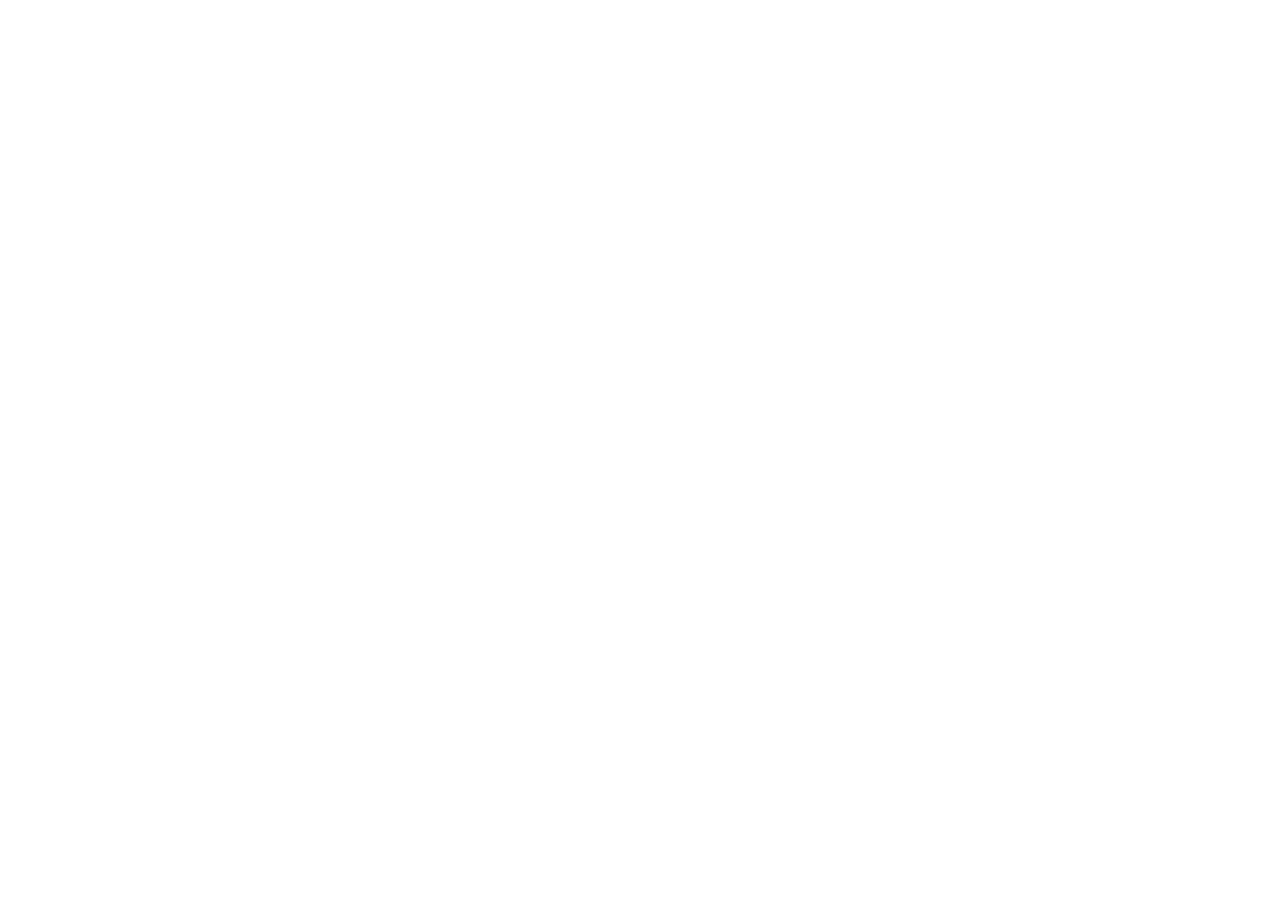
==== pages/cart.html @ 4e30b21f "Update" ====
<!DOCTYPE html>
<html lang="pt-br">
<head>
    <meta charset="UTF-8">
    <meta name="viewport" content="width=device-width, initial-scale=1.0">
    <title>CartMobile</title>
    <link rel="stylesheet" href="../styles/global.css">
    <link rel="stylesheet" href="../styles/cart.css">

    
    <link rel="shortcut icon" href="../assets/favicon.ico" type="image/x-icon">
</head>
<body>
    
</body>
</html>
---- styles/global.css ----
@charset "UTF-8";

@import url('https://fonts.googleapis.com/css2?family=Poppins:ital,wght@0,100;0,200;0,300;0,400;0,500;0,600;0,700;0,800;0,900;1,100;1,200;1,300;1,400;1,500;1,600;1,700;1,800;1,900&display=swap');

@import url('https://fonts.googleapis.com/css2?family=DM+Sans:ital,opsz,wght@0,9..40,100..1000;1,9..40,100..1000&display=swap');

/* MOBILE FIRST */

* {
    margin: 0;
    padding: 0;
    box-sizing: border-box;

    font: var(--Regular);
    color: var(--black);

    list-style: none;
    text-decoration: none;

    user-select: none;
}

:root {
    --white: #fff;
    --darkwhite: #eeeeee;
    --darkerWhite: #d3d3d3;
    --silver: #c0c0c0;
    --lightGray: #808080;
    --gray: #696969;
    --darkGray: #545454;
    --lead: #3c3c3c;
    --darkLead: #2c2c2c;
    --lightBlack: #171717;
    --regular: #101010;
    --black: #000;
    --red: #ff0000;
    --shadowColor: #00000066;

    --Regular: normal 1em "Poppins", sans-serif;
    --DMSans: normal 1em "DM Sans", sans-serif;
}

body { width: 100vw; height: 100vh; }
---- styles/cart.css ----
/*CART NO MOBILE*/
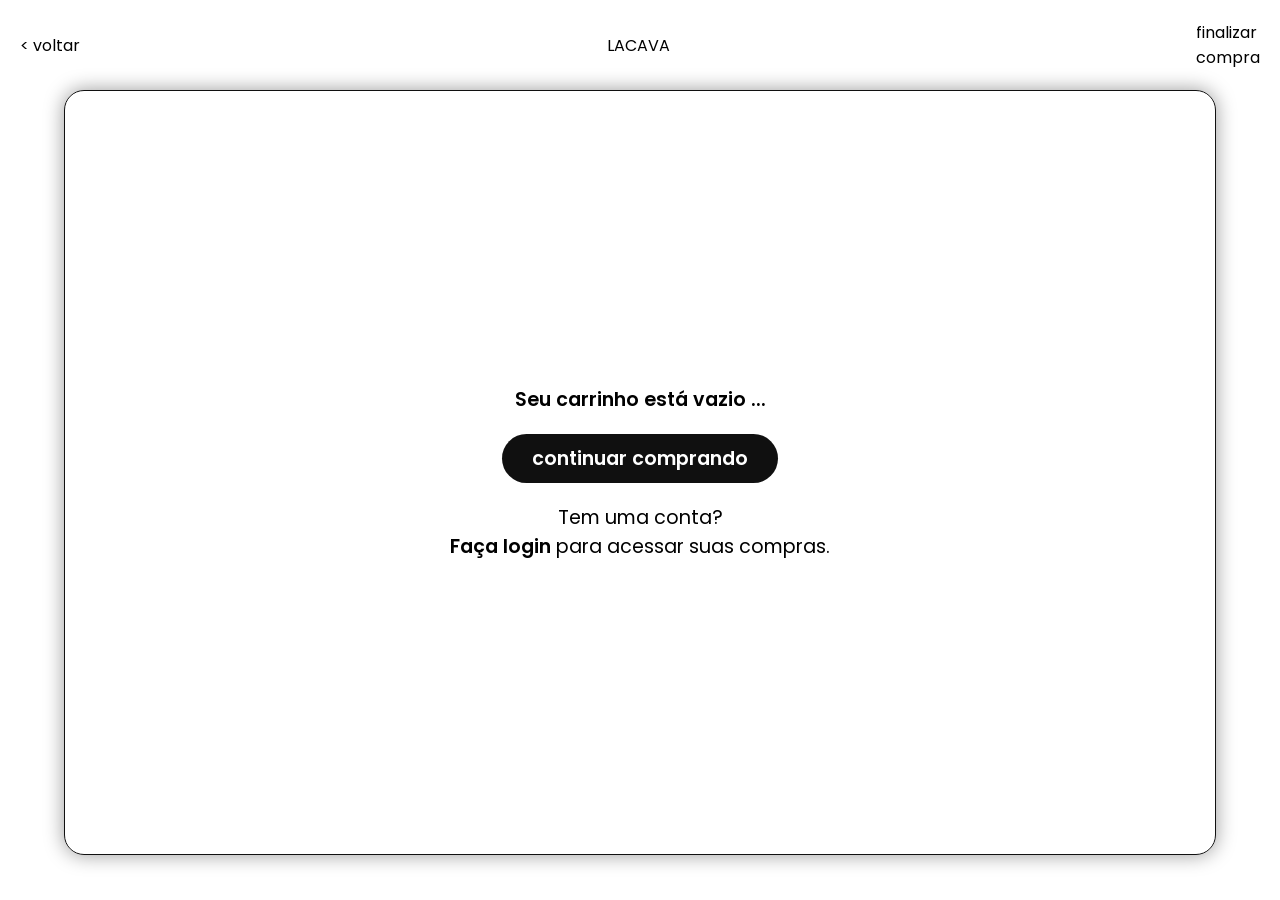
==== commit 1b6bba65: "Update" ====
--- a/pages/cart.html
+++ b/pages/cart.html
@@ -11,6 +11,16 @@
     <link rel="shortcut icon" href="../assets/favicon.ico" type="image/x-icon">
 </head>
 <body>
-    
+    <header>
+        <a href="homepage.html"> < voltar </a>
+        <a href="homepage.html"> LACAVA </a>
+        <a href=""> finalizar <br> compra</a>
+    </header>
+    <section id="containerCart">
+        <h1>Seu carrinho está vazio ...</h1>
+        <a id="buttonContinueShop" href=""> continuar comprando </a>
+        <p>Tem uma conta?</p>
+        <p><a href="">Faça login</a> para acessar suas compras.</p>
+    </section>
 </body>
 </html>
--- a/styles/cart.css
+++ b/styles/cart.css
@@ -1 +1,28 @@
-/*CART NO MOBILE*/+/*CART NO MOBILE*/
+
+header { 
+    display: flex; flex-flow: row nowrap;
+    justify-content: space-between; align-items: center;
+    padding: 20px;
+}
+section#containerCart {
+    width: 90vw; height: 85vh;
+    border: 1px solid var(--regular);
+    border-radius: 20px;
+    margin: auto;
+    box-shadow: 0px 0px 20px var(--shadowColor);
+    display: flex; flex-flow: column nowrap;
+    justify-content: center; align-items: center;
+    font-size: 1.2em;
+    text-align: center;
+
+    h1, a { font-weight: 600;}
+    a#buttonContinueShop {
+        background-color: var(--regular);
+        color: var(--white);
+        padding: 10px 30px;
+        border: none;
+        border-radius: 30px;
+        margin-block: 20px;
+    }
+}
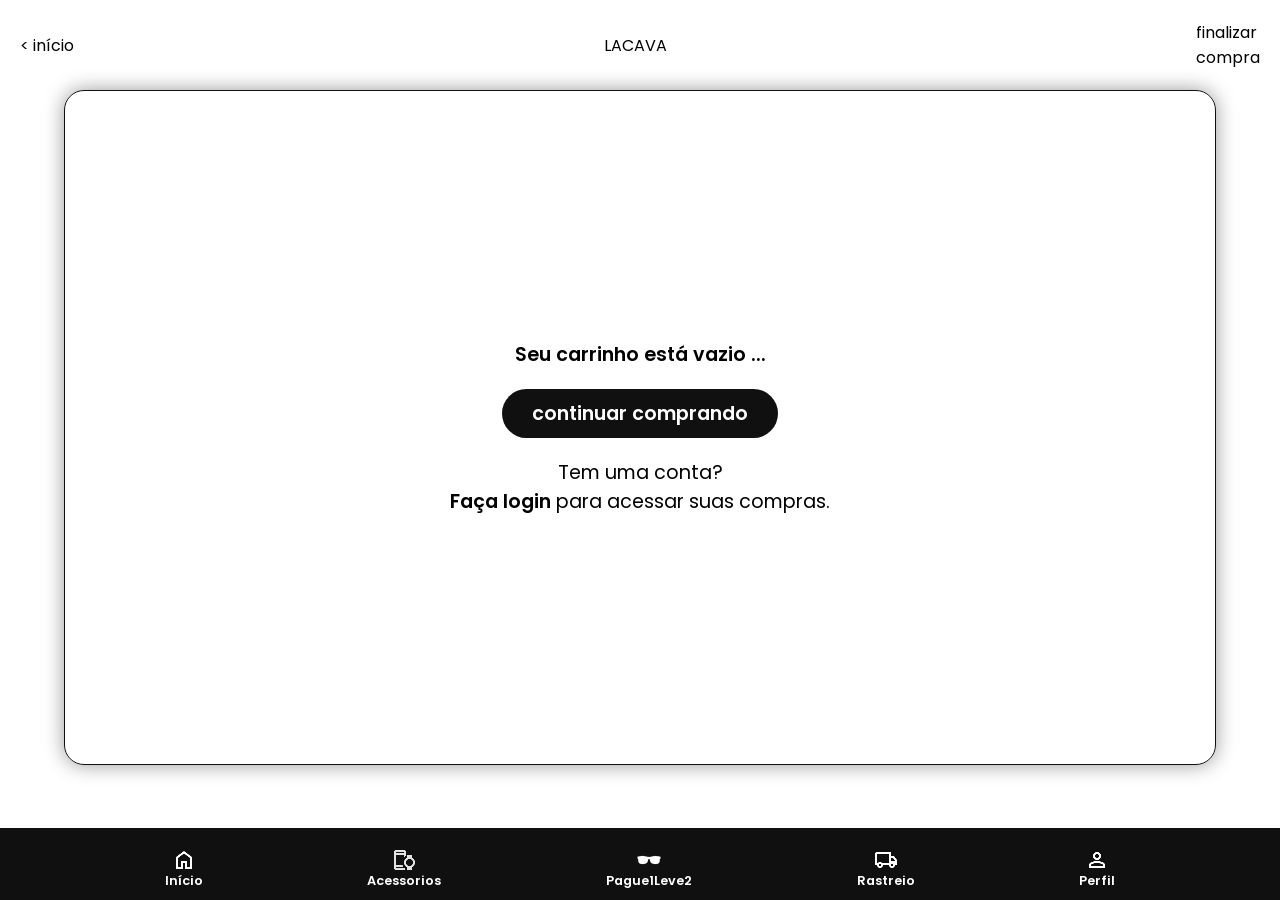
==== commit 4906a5f4: "update" ====
--- a/pages/cart.html
+++ b/pages/cart.html
@@ -12,15 +12,39 @@
 </head>
 <body>
     <header>
-        <a href="homepage.html"> < voltar </a>
+        <a href="homepage.html"> < início </a>
         <a href="homepage.html"> LACAVA </a>
         <a href=""> finalizar <br> compra</a>
     </header>
-    <section id="containerCart">
+    <main id="containerCart">
         <h1>Seu carrinho está vazio ...</h1>
-        <a id="buttonContinueShop" href=""> continuar comprando </a>
+        <a id="buttonContinueShop" href="homepage.html"> continuar comprando </a>
         <p>Tem uma conta?</p>
         <p><a href="">Faça login</a> para acessar suas compras.</p>
-    </section>
+    </main>
+    <footer>
+        <ul>
+            <li>
+                <img src="../assets/icons/home.png" alt="icone de inicio">
+                <span>Início</span>
+            </li>
+            <li>
+                <img src="../assets/icons/deviceswearables.png" alt="icone de acessorios">
+                <span>Acessorios</span>
+            </li>
+            <li>
+                <img src="../assets/icons/glasseswhite.png" alt="icone de catalogo">
+                <span>Pague1Leve2</span>
+            </li>
+            <li>
+                <img src="../assets/icons/delivery.png" alt="icone de entrega">
+                <span>Rastreio</span>
+            </li>
+            <li>
+                <img src="../assets/icons/login.png" alt="icone de perfil">
+                <span>Perfil</span>
+            </li>
+        </ul>
+    </footer>
 </body>
 </html>
--- a/styles/cart.css
+++ b/styles/cart.css
@@ -1,12 +1,14 @@
 /*CART NO MOBILE*/
+
+body{ height: 100vh; }
 
 header { 
     display: flex; flex-flow: row nowrap;
     justify-content: space-between; align-items: center;
     padding: 20px;
 }
-section#containerCart {
-    width: 90vw; height: 85vh;
+main#containerCart {
+    width: 90vw; height: 75vh;
     border: 1px solid var(--regular);
     border-radius: 20px;
     margin: auto;
@@ -25,4 +27,31 @@
         border-radius: 30px;
         margin-block: 20px;
     }
+}
+
+footer {
+    position: fixed; bottom: 0;
+    width: 100vw; height: 8vh;
+    background-color: var(--regular);
+    
+    ul {
+        margin-block: 20px;
+        display: flex; flex-flow: row nowrap;
+        justify-content: space-evenly; align-items: center;
+
+        li { 
+            display: flex; flex-flow: column nowrap; 
+        
+            img { 
+                width: 24px; 
+                display: block;
+                margin: auto;
+            }
+            span { 
+                color: white; 
+                font-size: 0.8em; 
+                font-weight: 600;
+            }
+        }
+    }
 }
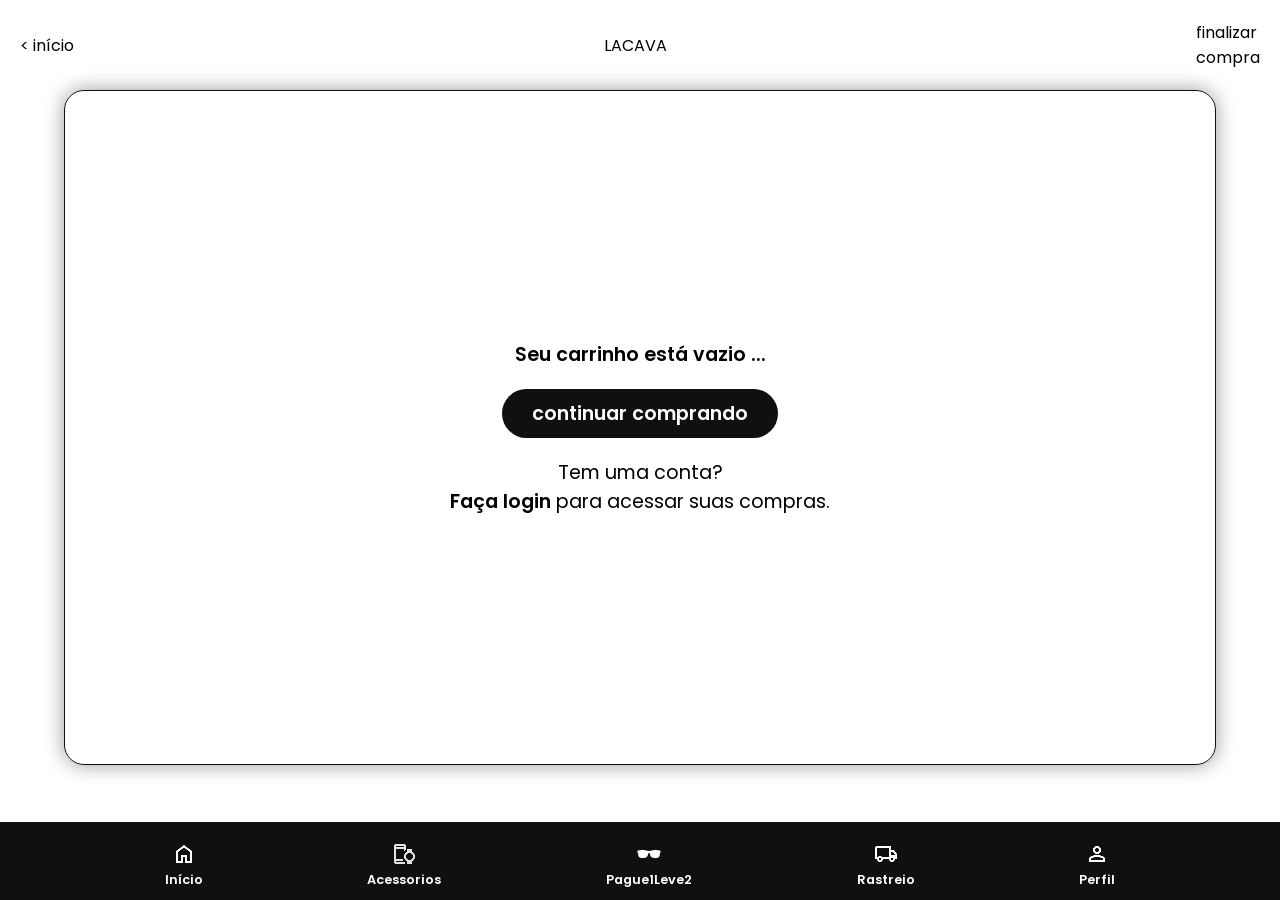
==== commit 0747df77: "Atualizando Pagina de Produto" ====
--- a/pages/cart.html
+++ b/pages/cart.html
@@ -14,35 +14,45 @@
     <header>
         <a href="homepage.html"> < início </a>
         <a href="homepage.html"> LACAVA </a>
-        <a href=""> finalizar <br> compra</a>
+        <a href="homepage.html"> finalizar <br> compra</a>
     </header>
     <main id="containerCart">
         <h1>Seu carrinho está vazio ...</h1>
         <a id="buttonContinueShop" href="homepage.html"> continuar comprando </a>
         <p>Tem uma conta?</p>
-        <p><a href="">Faça login</a> para acessar suas compras.</p>
+        <p><a href="homepage.html">Faça login</a> para acessar suas compras.</p>
     </main>
     <footer>
         <ul>
             <li>
-                <img src="../assets/icons/home.png" alt="icone de inicio">
-                <span>Início</span>
+                <a href="homepage.html">
+                    <img src="../assets/icons/home.png" alt="icone de inicio">
+                    <span>Início</span>
+                </a>
             </li>
             <li>
-                <img src="../assets/icons/deviceswearables.png" alt="icone de acessorios">
-                <span>Acessorios</span>
+                <a href="homepage.html">
+                    <img src="../assets/icons/deviceswearables.png" alt="icone de acessorios">
+                    <span>Acessorios</span>
+                </a>
             </li>
             <li>
-                <img src="../assets/icons/glasseswhite.png" alt="icone de catalogo">
-                <span>Pague1Leve2</span>
+                <a href="homepage.html">
+                    <img src="../assets/icons/glasseswhite.png" alt="icone de catalogo">
+                    <span>Pague1Leve2</span>
+                </a>
             </li>
             <li>
-                <img src="../assets/icons/delivery.png" alt="icone de entrega">
-                <span>Rastreio</span>
+                <a href="homepage.html">
+                    <img src="../assets/icons/delivery.png" alt="icone de entrega">
+                    <span>Rastreio</span>
+                </a>
             </li>
             <li>
-                <img src="../assets/icons/login.png" alt="icone de perfil">
-                <span>Perfil</span>
+                <a href="homepage.html">
+                    <img src="../assets/icons/login.png" alt="icone de perfil">
+                    <span>Perfil</span>
+                </a>
             </li>
         </ul>
     </footer>
--- a/styles/cart.css
+++ b/styles/cart.css
@@ -30,8 +30,8 @@
 }
 
 footer {
-    position: fixed; bottom: 0;
-    width: 100vw; height: 8vh;
+    position: fixed; bottom: -30px;
+    width: 100vw; height: 12vh;
     background-color: var(--regular);
     
     ul {
